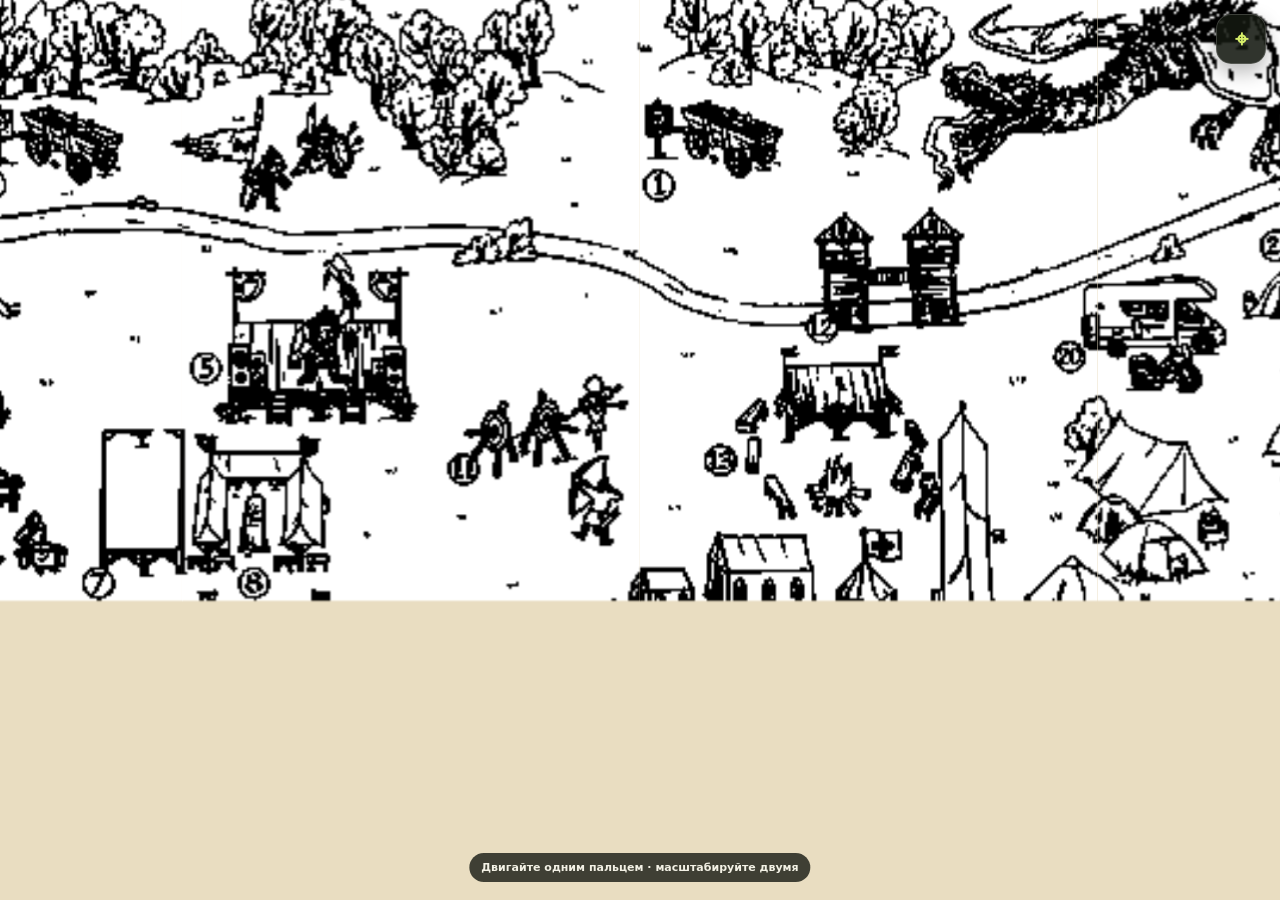
==== map/index.html @ d2e4a637 "Add standalone map URL" ====
<!doctype html>
<html lang="ru">
<head>
<meta charset="utf-8">
<meta name="viewport" content="width=device-width,initial-scale=1,viewport-fit=cover,user-scalable=no">
<meta name="theme-color" content="#171811">
<title>Карта Фэнтези Феста 2026</title>
<style>
*{box-sizing:border-box}
html,body{width:100%;height:100%;margin:0;overflow:hidden;background:#171811;font-family:system-ui,-apple-system,BlinkMacSystemFont,"Segoe UI",sans-serif}
.viewport{position:fixed;inset:0;overflow:hidden;touch-action:none;user-select:none;background:#e9ddc1;cursor:grab}
.viewport:active{cursor:grabbing}
.stage{position:absolute;left:0;top:0;width:1536px;height:846px;transform-origin:0 0;will-change:transform;contain:layout paint style}
.tile{position:absolute;overflow:hidden;pointer-events:none;backface-visibility:hidden}
.tile::before{content:"";position:absolute;left:var(--bx);top:var(--by);width:1536px;height:1085px;background-image:var(--map);background-size:1536px 1085px;background-repeat:no-repeat}
.reset{position:fixed;right:max(14px,env(safe-area-inset-right));top:max(14px,env(safe-area-inset-top));z-index:4;width:50px;height:50px;border:1px solid rgba(255,255,255,.18);border-radius:15px;background:rgba(20,24,17,.88);color:#d7ef69;font-size:23px;font-weight:800;box-shadow:0 8px 20px rgba(0,0,0,.28);touch-action:manipulation}
.hint{position:fixed;left:50%;bottom:max(18px,env(safe-area-inset-bottom));z-index:3;max-width:calc(100% - 28px);padding:8px 12px;border-radius:999px;background:rgba(20,24,17,.8);color:#f3f1e5;font-size:11px;font-weight:650;white-space:nowrap;transform:translateX(-50%);pointer-events:none;transition:opacity .2s ease}
.viewport.used .hint{opacity:0}
.loading{position:fixed;inset:0;display:grid;place-items:center;color:#f3f1e5;background:#171811;z-index:5;font-size:14px}
</style>
</head>
<body>
<div class="viewport" id="viewport">
  <div class="stage" id="stage">
    <div class="tile" style="left:0;top:0;width:384px;height:423px;--bx:0px;--by:0px"></div>
    <div class="tile" style="left:384px;top:0;width:384px;height:423px;--bx:-384px;--by:0px"></div>
    <div class="tile" style="left:768px;top:0;width:384px;height:423px;--bx:-768px;--by:0px"></div>
    <div class="tile" style="left:1152px;top:0;width:384px;height:423px;--bx:-1152px;--by:0px"></div>
    <div class="tile" style="left:0;top:423px;width:384px;height:423px;--bx:0px;--by:-423px"></div>
    <div class="tile" style="left:384px;top:423px;width:384px;height:423px;--bx:-384px;--by:-423px"></div>
    <div class="tile" style="left:768px;top:423px;width:384px;height:423px;--bx:-768px;--by:-423px"></div>
    <div class="tile" style="left:1152px;top:423px;width:384px;height:423px;--bx:-1152px;--by:-423px"></div>
  </div>
  <div class="hint">Двигайте одним пальцем · масштабируйте двумя</div>
</div>
<div class="loading" id="loading">Загрузка карты…</div>
<button class="reset" id="reset" type="button" aria-label="Вернуть исходный вид">⌖</button>
<script>
(async()=>{
  const parts=['../ff2026-map-data-0.txt?v=9','../ff2026-map-data-1.txt?v=9','../ff2026-map-data-2.txt?v=9','../ff2026-map-data-3.txt?v=9'];
  try{
    const chunks=await Promise.all(parts.map(path=>fetch(path,{cache:'no-cache'}).then(r=>{if(!r.ok)throw new Error(r.status);return r.text()})));
    const map=`url("data:image/png;base64,${chunks.join('').replace(/\s+/g,'')}")`;
    document.querySelectorAll('.tile').forEach(tile=>tile.style.setProperty('--map',map));
    document.getElementById('loading').remove();
  }catch(error){document.getElementById('loading').textContent='Не удалось загрузить карту';console.error(error);return}

  const MAP_W=1536,MAP_H=846,START=1.12,MAX=4;
  const viewport=document.getElementById('viewport'),stage=document.getElementById('stage'),reset=document.getElementById('reset');
  const state={fit:1,scale:1,x:0,y:0};
  const pointers=new Map();let drag=null,pinch=null,frame=0;
  const cover=()=>Math.max(viewport.clientWidth/MAP_W,viewport.clientHeight/MAP_H);
  const maxScale=()=>state.fit*MAX;
  function clamp(){
    const vw=viewport.clientWidth,vh=viewport.clientHeight,sw=MAP_W*state.scale,sh=MAP_H*state.scale;
    const minX=Math.min(0,vw-sw),minY=Math.min(0,vh-sh);
    state.x=sw<=vw?(vw-sw)/2:Math.max(minX,Math.min(0,state.x));
    state.y=sh<=vh?(vh-sh)/2:Math.max(minY,Math.min(0,state.y));
  }
  function applyNow(){frame=0;clamp();stage.style.transform=`translate3d(${state.x}px,${state.y}px,0) scale(${state.scale})`}
  function apply(){if(!frame)frame=requestAnimationFrame(applyNow)}
  function center(scale=state.fit*START,nx=.5,ny=.48){state.scale=Math.max(state.fit,Math.min(maxScale(),scale));state.x=viewport.clientWidth/2-MAP_W*nx*state.scale;state.y=viewport.clientHeight/2-MAP_H*ny*state.scale;apply()}
  function fit(preserve=false){
    const oldFit=state.fit||1,nx=(viewport.clientWidth/2-state.x)/(MAP_W*state.scale)||.5,ny=(viewport.clientHeight/2-state.y)/(MAP_H*state.scale)||.48,ratio=state.scale/oldFit;
    state.fit=cover();center(preserve?state.fit*ratio:state.fit*START,preserve?nx:.5,preserve?ny:.48);
  }
  function zoomAt(target,clientX,clientY){
    const rect=viewport.getBoundingClientRect(),px=clientX-rect.left,py=clientY-rect.top,next=Math.max(state.fit,Math.min(maxScale(),target));
    const cx=(px-state.x)/state.scale,cy=(py-state.y)/state.scale;state.x=px-cx*next;state.y=py-cy*next;state.scale=next;viewport.classList.add('used');apply();
  }
  viewport.addEventListener('pointerdown',e=>{
    viewport.classList.add('used');viewport.setPointerCapture?.(e.pointerId);pointers.set(e.pointerId,{x:e.clientX,y:e.clientY});
    if(pointers.size===1)drag={x:e.clientX,y:e.clientY,mapX:state.x,mapY:state.y};
    else if(pointers.size===2){const[a,b]=[...pointers.values()];pinch={distance:Math.hypot(a.x-b.x,a.y-b.y),scale:state.scale,x:state.x,y:state.y,mx:(a.x+b.x)/2,my:(a.y+b.y)/2}}
  });
  viewport.addEventListener('pointermove',e=>{
    if(!pointers.has(e.pointerId))return;pointers.set(e.pointerId,{x:e.clientX,y:e.clientY});
    if(pointers.size===2&&pinch){
      const[a,b]=[...pointers.values()],distance=Math.hypot(a.x-b.x,a.y-b.y),mx=(a.x+b.x)/2,my=(a.y+b.y)/2,rect=viewport.getBoundingClientRect();
      const sx=pinch.mx-rect.left,sy=pinch.my-rect.top,cx=(sx-pinch.x)/pinch.scale,cy=(sy-pinch.y)/pinch.scale;
      state.scale=Math.max(state.fit,Math.min(maxScale(),pinch.scale*distance/Math.max(1,pinch.distance)));state.x=mx-rect.left-cx*state.scale;state.y=my-rect.top-cy*state.scale;apply();
    }else if(pointers.size===1&&drag){state.x=drag.mapX+(e.clientX-drag.x);state.y=drag.mapY+(e.clientY-drag.y);apply()}
  });
  function end(e){pointers.delete(e.pointerId);if(pointers.size===1){const p=[...pointers.values()][0];drag={x:p.x,y:p.y,mapX:state.x,mapY:state.y}}else drag=null;pinch=null}
  viewport.addEventListener('pointerup',end);viewport.addEventListener('pointercancel',end);
  viewport.addEventListener('wheel',e=>{e.preventDefault();zoomAt(state.scale*(e.deltaY<0?1.12:.9),e.clientX,e.clientY)},{passive:false});
  viewport.addEventListener('dblclick',e=>{e.preventDefault();zoomAt(state.scale<state.fit*1.8?state.scale*1.45:state.fit*START,e.clientX,e.clientY)});
  reset.addEventListener('click',()=>center(state.fit*START,.5,.48));
  new ResizeObserver(()=>fit(true)).observe(viewport);fit(false);
})();
</script>
</body>
</html>
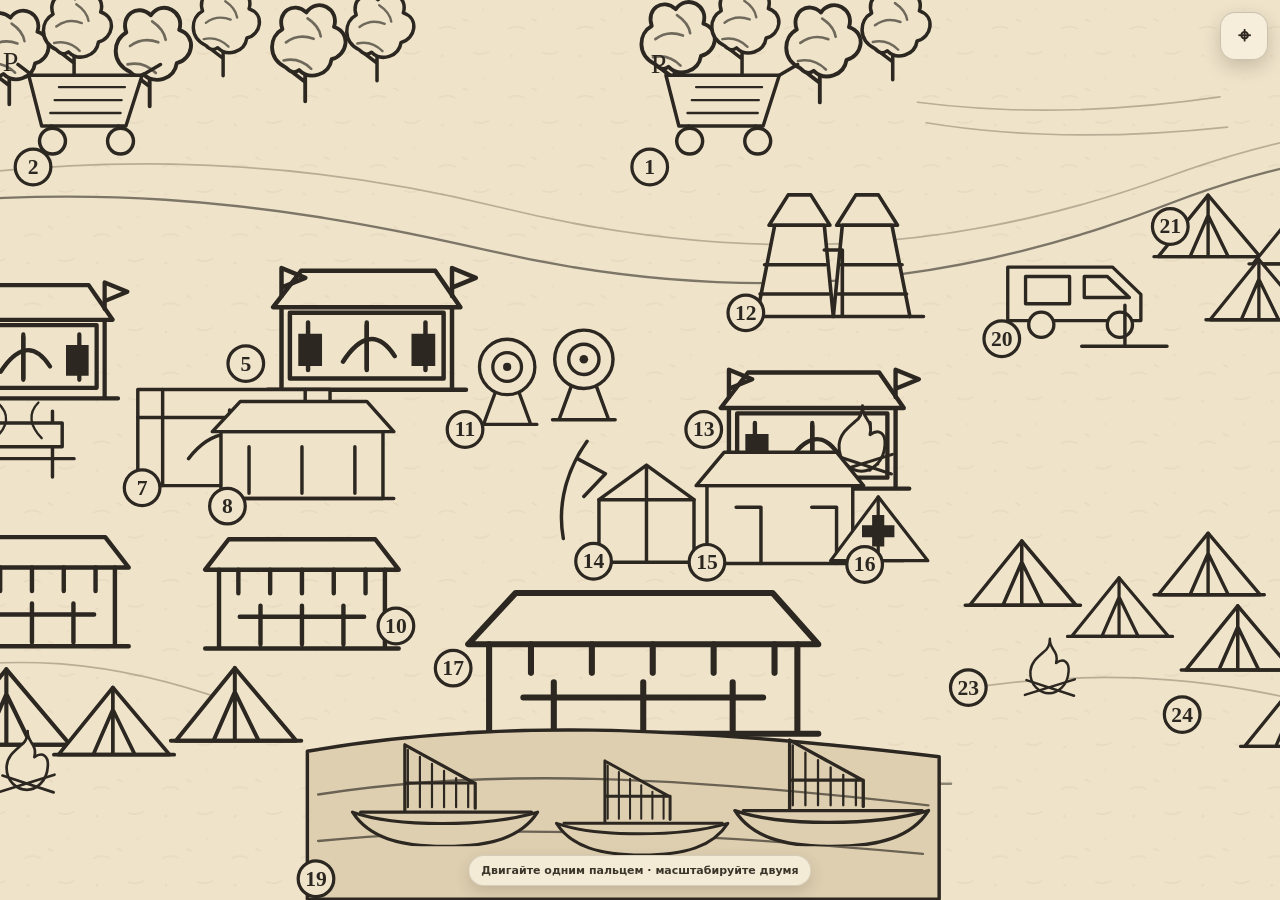
==== commit 8e28c3ec: "Rebuild standalone map from scratch as interactive SVG" ====
--- a/map/index.html
+++ b/map/index.html
@@ -3,90 +3,347 @@
 <head>
 <meta charset="utf-8">
 <meta name="viewport" content="width=device-width,initial-scale=1,viewport-fit=cover,user-scalable=no">
-<meta name="theme-color" content="#171811">
+<meta name="theme-color" content="#eee1c7">
 <title>Карта Фэнтези Феста 2026</title>
 <style>
-*{box-sizing:border-box}
-html,body{width:100%;height:100%;margin:0;overflow:hidden;background:#171811;font-family:system-ui,-apple-system,BlinkMacSystemFont,"Segoe UI",sans-serif}
-.viewport{position:fixed;inset:0;overflow:hidden;touch-action:none;user-select:none;background:#e9ddc1;cursor:grab}
-.viewport:active{cursor:grabbing}
-.stage{position:absolute;left:0;top:0;width:1536px;height:846px;transform-origin:0 0;will-change:transform;contain:layout paint style}
-.tile{position:absolute;overflow:hidden;pointer-events:none;backface-visibility:hidden}
-.tile::before{content:"";position:absolute;left:var(--bx);top:var(--by);width:1536px;height:1085px;background-image:var(--map);background-size:1536px 1085px;background-repeat:no-repeat}
-.reset{position:fixed;right:max(14px,env(safe-area-inset-right));top:max(14px,env(safe-area-inset-top));z-index:4;width:50px;height:50px;border:1px solid rgba(255,255,255,.18);border-radius:15px;background:rgba(20,24,17,.88);color:#d7ef69;font-size:23px;font-weight:800;box-shadow:0 8px 20px rgba(0,0,0,.28);touch-action:manipulation}
-.hint{position:fixed;left:50%;bottom:max(18px,env(safe-area-inset-bottom));z-index:3;max-width:calc(100% - 28px);padding:8px 12px;border-radius:999px;background:rgba(20,24,17,.8);color:#f3f1e5;font-size:11px;font-weight:650;white-space:nowrap;transform:translateX(-50%);pointer-events:none;transition:opacity .2s ease}
-.viewport.used .hint{opacity:0}
-.loading{position:fixed;inset:0;display:grid;place-items:center;color:#f3f1e5;background:#171811;z-index:5;font-size:14px}
+  :root{color-scheme:light}
+  *{box-sizing:border-box}
+  html,body{width:100%;height:100%;margin:0;overflow:hidden;background:#eee1c7;font-family:system-ui,-apple-system,BlinkMacSystemFont,"Segoe UI",sans-serif}
+  body{touch-action:none;overscroll-behavior:none}
+  .viewport{position:fixed;inset:0;overflow:hidden;background:#eee1c7;touch-action:none;user-select:none;-webkit-user-select:none;cursor:grab;-webkit-tap-highlight-color:transparent}
+  .viewport:active{cursor:grabbing}
+  .stage{position:absolute;left:0;top:0;width:1536px;height:900px;transform-origin:0 0;will-change:transform;contain:layout paint style}
+  .world{display:block;width:1536px;height:900px;overflow:visible}
+  .zone{cursor:pointer;pointer-events:auto;outline:none}
+  .zone .hit{fill:transparent;stroke:transparent;stroke-width:16}
+  .zone:focus-visible .zone-number circle,.zone.is-selected .zone-number circle{stroke:#798e35;stroke-width:5;filter:drop-shadow(0 0 5px rgba(121,142,53,.55))}
+  .reset{position:fixed;right:max(12px,env(safe-area-inset-right));top:max(12px,env(safe-area-inset-top));z-index:4;width:48px;height:48px;display:grid;place-items:center;padding:0;border:1px solid rgba(49,43,31,.22);border-radius:15px;background:rgba(247,239,220,.9);color:#2e2a22;font-size:22px;font-weight:900;box-shadow:0 7px 18px rgba(44,35,22,.2);touch-action:manipulation;backdrop-filter:blur(8px)}
+  .reset:active{transform:scale(.95)}
+  .hint{position:fixed;left:50%;bottom:max(14px,env(safe-area-inset-bottom));z-index:3;max-width:calc(100% - 32px);padding:8px 12px;border:1px solid rgba(49,43,31,.16);border-radius:999px;background:rgba(247,239,220,.88);color:#3a3429;font-size:11px;font-weight:700;white-space:nowrap;transform:translateX(-50%);pointer-events:none;box-shadow:0 6px 15px rgba(44,35,22,.16);transition:opacity .18s ease}
+  .viewport.used .hint{opacity:0}
+  .zone-card{position:fixed;left:12px;right:72px;top:max(12px,env(safe-area-inset-top));z-index:4;min-height:48px;display:none;align-items:center;gap:10px;padding:8px 12px;border:1px solid rgba(49,43,31,.18);border-radius:15px;background:rgba(247,239,220,.92);color:#302b22;box-shadow:0 7px 18px rgba(44,35,22,.2);backdrop-filter:blur(8px);pointer-events:none}
+  .zone-card.is-visible{display:flex}
+  .zone-card b{flex:0 0 auto;width:29px;height:29px;display:grid;place-items:center;border:2px solid #302b22;border-radius:50%;font-family:Georgia,"Times New Roman",serif;font-size:16px}
+  .zone-card span{min-width:0;font-size:13px;font-weight:800;line-height:1.2}
+  @media (prefers-reduced-motion:reduce){.hint{transition:none}}
 </style>
 </head>
 <body>
-<div class="viewport" id="viewport">
+<div class="viewport" id="viewport" aria-label="Интерактивная карта Фэнтези Феста 2026">
   <div class="stage" id="stage">
-    <div class="tile" style="left:0;top:0;width:384px;height:423px;--bx:0px;--by:0px"></div>
-    <div class="tile" style="left:384px;top:0;width:384px;height:423px;--bx:-384px;--by:0px"></div>
-    <div class="tile" style="left:768px;top:0;width:384px;height:423px;--bx:-768px;--by:0px"></div>
-    <div class="tile" style="left:1152px;top:0;width:384px;height:423px;--bx:-1152px;--by:0px"></div>
-    <div class="tile" style="left:0;top:423px;width:384px;height:423px;--bx:0px;--by:-423px"></div>
-    <div class="tile" style="left:384px;top:423px;width:384px;height:423px;--bx:-384px;--by:-423px"></div>
-    <div class="tile" style="left:768px;top:423px;width:384px;height:423px;--bx:-768px;--by:-423px"></div>
-    <div class="tile" style="left:1152px;top:423px;width:384px;height:423px;--bx:-1152px;--by:-423px"></div>
+    <svg class="world" viewBox="0 0 1536 900" xmlns="http://www.w3.org/2000/svg" role="img" aria-labelledby="mapTitle mapDesc">
+      <title id="mapTitle">Карта Фэнтези Феста 2026</title>
+      <desc id="mapDesc">Стилизованная фестивальная карта с двадцатью четырьмя зонами.</desc>
+      <defs>
+        <pattern id="paper" width="64" height="64" patternUnits="userSpaceOnUse">
+          <rect width="64" height="64" fill="#efe3ca"/>
+          <circle cx="9" cy="12" r="1.2" fill="#cbb995" opacity=".22"/>
+          <circle cx="47" cy="33" r="1" fill="#cbb995" opacity=".18"/>
+          <path d="M6 51q8-4 15 0M38 9q7 3 14-1M28 42l4 2" fill="none" stroke="#bca986" stroke-width="1.2" opacity=".18" stroke-linecap="round"/>
+        </pattern>
+        <style>
+          .ink{fill:none;stroke:#2c2821;stroke-width:3.2;stroke-linecap:round;stroke-linejoin:round}
+          .ink2{fill:none;stroke:#2c2821;stroke-width:2.2;stroke-linecap:round;stroke-linejoin:round}
+          .paperfill{fill:#efe3ca;stroke:#2c2821;stroke-width:3.2;stroke-linecap:round;stroke-linejoin:round}
+          .shade{fill:#dfcfb1;stroke:#2c2821;stroke-width:3.2;stroke-linecap:round;stroke-linejoin:round}
+          .thin{fill:none;stroke:#766b57;stroke-width:1.6;stroke-linecap:round;opacity:.45}
+          .zone-number text{font-family:Georgia,'Times New Roman',serif;font-size:20px;font-weight:700;fill:#2c2821;text-anchor:middle;dominant-baseline:central}.hit{fill:transparent;stroke:transparent;stroke-width:16}
+        </style>
+        <symbol id="num" viewBox="0 0 42 42"><circle cx="21" cy="21" r="16.5" fill="#efe3ca" stroke="#2c2821" stroke-width="3"/></symbol>
+        <symbol id="tree" viewBox="0 0 72 94">
+          <path class="ink" d="M36 88V55m0 17-13-10m13 4 14-13"/>
+          <path class="paperfill" d="M20 60C4 52 6 34 17 28 12 14 26 4 37 14 46 1 65 11 60 26c15 5 11 24-2 27-2 13-18 18-27 9-4 3-7 2-11-2Z"/>
+          <path class="ink2" d="M20 39c8-6 15-6 23-3m-5-17c6 4 10 9 11 15M18 54c9-2 17 1 23 7" opacity=".65"/>
+        </symbol>
+        <symbol id="tent" viewBox="0 0 112 78">
+          <path class="paperfill" d="M8 68 55 10l49 58Z"/>
+          <path class="ink" d="M55 10v58M55 29 38 68m17-39 19 39M4 68h104"/>
+        </symbol>
+        <symbol id="stageSymbol" viewBox="0 0 170 128">
+          <path class="ink" d="M14 112h142M24 112V53h122v59M18 53h134L134 27H38Z"/>
+          <path class="paperfill" d="M30 57h110v47H30z"/>
+          <path class="ink" d="M43 64v34m42-34v34m42-34v34"/>
+          <path fill="#2c2821" d="M36 72h17v23H36zm81 0h17v23h-17z"/>
+          <path class="ink" d="M68 92c11-17 24-24 37-4m-20-22v31M24 45V25l17 7-17 7m122 6V25l17 7-17 7"/>
+        </symbol>
+        <symbol id="cart" viewBox="0 0 150 96">
+          <path class="paperfill" d="M22 20h105l-15 47H34Z"/>
+          <path class="ink" d="m25 20-13-10m115 10 17-10M43 67v12m62-12v12"/>
+          <circle class="paperfill" cx="44" cy="81" r="12"/><circle class="paperfill" cx="107" cy="81" r="12"/>
+          <path class="ink2" d="M50 31h61M46 43h62M42 55h65"/>
+        </symbol>
+        <symbol id="medical" viewBox="0 0 112 86">
+          <path class="paperfill" d="M8 76 55 13l49 63Z"/>
+          <path class="ink" d="M55 13v63M30 76h50"/>
+          <path fill="#2c2821" d="M49 31h12v31H49zM39 41h32v12H39z"/>
+        </symbol>
+        <symbol id="stall" viewBox="0 0 164 100">
+          <path class="paperfill" d="M12 35h140l-17-22H29Z"/>
+          <path class="ink" d="M22 35v57m120-57v57M12 92h140M36 35v17m23-17v17m23-17v17m23-17v17m23-17v17M37 69h90M52 61v28m30-28v28m30-28v28"/>
+        </symbol>
+        <symbol id="target" viewBox="0 0 90 100">
+          <circle class="paperfill" cx="45" cy="38" r="27"/><circle class="ink" cx="45" cy="38" r="14"/><circle cx="45" cy="38" r="4" fill="#2c2821"/>
+          <path class="ink" d="m33 64-11 30m35-30 11 30M16 94h58"/>
+        </symbol>
+        <symbol id="gate" viewBox="0 0 172 138">
+          <path class="paperfill" d="M18 125 34 44h44l8 81m0 0 8-81h44l16 81"/>
+          <path class="ink" d="M25 79h54m14 0h54M21 105h61m8 0h61M29 44h54L66 17H46Zm60 0h54l-17-27h-20Z"/>
+          <path class="ink" d="M78 66h16v59M6 125h160"/>
+        </symbol>
+        <symbol id="campfire" viewBox="0 0 90 90">
+          <path class="paperfill" d="M45 8c-1 14 12 15 8 31 10-7 17-1 16 11-1 18-14 28-25 28S19 68 20 50c1-12 9-18 17-25 6-4 8-10 8-17Z"/>
+          <path class="ink" d="m13 80 64-20M15 61l61 20"/>
+        </symbol>
+        <symbol id="boat" viewBox="0 0 220 116">
+          <path class="shade" d="M18 82c43 15 133 15 184 0-16 25-46 34-92 34S34 107 18 82Z"/>
+          <path class="ink" d="M70 80V15m0 0 69 38H70m70 0v25M26 82h170"/>
+          <path class="ink2" d="M73 20v57m12-50v50m12-43v43m12-36v36m12-29v29m12-23v23"/>
+        </symbol>
+        <symbol id="camper" viewBox="0 0 170 98">
+          <path class="paperfill" d="M17 78V27h100l27 26v25Z"/>
+          <path class="paperfill" d="M34 36h42v26H34zm56 0h22l21 20H90z"/>
+          <circle class="paperfill" cx="49" cy="82" r="12"/><circle class="paperfill" cx="124" cy="82" r="12"/>
+        </symbol>
+        <symbol id="longTent" viewBox="0 0 210 94">
+          <path class="paperfill" d="M13 39h184L173 12H38Z"/>
+          <path class="ink" d="M24 39v47m162-47v47M13 86h184M46 39v15m32-15v15m32-15v15m32-15v15m32-15v15M42 67h126M58 59v25m47-25v25m47-25v25"/>
+        </symbol>
+        <symbol id="dragon" viewBox="0 0 330 145">
+          <path class="paperfill" d="M42 78c25-42 57-51 91-32 32-30 79-30 112 0 25-13 48-9 67 8-24 8-39 23-49 45-28-15-48-11-63 14-26-25-55-28-87-11-24-13-48-12-71 3 8-13 8-21 0-27Z"/>
+          <path class="ink" d="M57 75c26-11 45-6 59 15m19-42 23-32 16 36m35-7 23-29 9 39m25 2 35-16-18 32M64 74l-29-9 12 18-24 5 30 8M206 110l12 26m-95-30-8 25m151-25 26 10m-93-27 18-10"/>
+          <path class="ink2" d="M86 61c5-12 14-16 26-11m28 23c9-9 18-9 28 0m31-10c8-9 18-8 28 2"/>
+        </symbol>
+        <symbol id="snail" viewBox="0 0 170 140">
+          <path class="paperfill" d="M29 104c-4-37 20-62 56-61 36 1 58 28 54 62-5 33-31 47-66 36-19-6-32-18-44-37Z"/>
+          <circle class="paperfill" cx="91" cy="88" r="37"/><path class="ink" d="M91 67c20 0 22 29 2 33-16 3-26-15-15-27"/>
+          <path class="ink" d="M35 105 9 80m27 14-18-31m20 19-5-36m75 77 35-52m-29 45 23-57m-15 49 43-41"/>
+          <path class="paperfill" d="M125 53c8-18 20-24 35-19l-6 18c-10-4-18-3-29 1Z"/>
+        </symbol>
+      </defs>
+
+      <rect width="1536" height="900" fill="url(#paper)"/>
+      <rect x="13" y="13" width="1510" height="874" fill="none" stroke="#2c2821" stroke-width="3"/>
+
+      <g id="terrain">
+        <path class="thin" d="M10 205c233-42 426-38 627 11 228 56 425 43 620-28 100-37 192-51 269-54"/>
+        <path class="ink2" d="M0 224c246-35 421-15 626 32 231 53 430 36 632-43 103-40 191-52 278-55" opacity=".58"/>
+        <path class="thin" d="M1025 119c85 11 177 10 280-5M1033 138c86 14 176 15 279 4"/>
+        <path class="thin" d="M56 654c127-28 222-19 332 20m674-11c136-22 258-12 381 28"/>
+        <path class="thin" d="M506 724c165-30 331-21 502 16"/>
+        <path class="ink2" d="M488 750h568" opacity=".5"/>
+      </g>
+
+      <g id="forestTop">
+        <use href="#tree" x="35" y="19" width="80" height="105"/><use href="#tree" x="92" y="9" width="72" height="96"/><use href="#tree" x="145" y="25" width="78" height="103"/><use href="#tree" x="207" y="8" width="74" height="98"/><use href="#tree" x="273" y="22" width="82" height="108"/><use href="#tree" x="346" y="6" width="72" height="95"/><use href="#tree" x="418" y="20" width="80" height="105"/><use href="#tree" x="488" y="9" width="73" height="97"/>
+        <use href="#tree" x="760" y="17" width="80" height="105"/><use href="#tree" x="826" y="5" width="73" height="97"/><use href="#tree" x="894" y="20" width="81" height="106"/><use href="#tree" x="965" y="7" width="74" height="98"/>
+      </g>
+      <g id="forestSides">
+        <use href="#tree" x="15" y="380" width="74" height="98"/><use href="#tree" x="34" y="441" width="75" height="99"/><use href="#tree" x="12" y="510" width="79" height="104"/><use href="#tree" x="36" y="585" width="73" height="97"/><use href="#tree" x="17" y="670" width="78" height="103"/>
+        <use href="#tree" x="1381" y="338" width="80" height="105"/><use href="#tree" x="1434" y="365" width="72" height="96"/><use href="#tree" x="1405" y="635" width="78" height="103"/><use href="#tree" x="1460" y="666" width="70" height="94"/>
+      </g>
+
+      <g id="dragon"><use href="#dragon" x="1018" y="18" width="360" height="158"/></g>
+
+      <g id="zone1" class="zone" tabindex="0" data-zone="1" data-label="Парковка 1">
+        <rect class="hit" x="742" y="76" width="178" height="102" rx="18"/><text x="778" y="92" font-family="Georgia,serif" font-size="26" fill="#2c2821">P</text><use href="#cart" x="770" y="74" width="150" height="96"/>
+        <g class="zone-number" transform="translate(756 158)"><use href="#num" width="42" height="42"/><text x="21" y="21">1</text></g>
+      </g>
+      <g id="zone2" class="zone" tabindex="0" data-zone="2" data-label="Парковка 2">
+        <rect class="hit" x="150" y="74" width="180" height="105" rx="18"/><text x="178" y="90" font-family="Georgia,serif" font-size="26" fill="#2c2821">P</text><use href="#cart" x="180" y="74" width="150" height="96"/>
+        <g class="zone-number" transform="translate(185 158)"><use href="#num" width="42" height="42"/><text x="21" y="21">2</text></g>
+      </g>
+      <g id="zone3" class="zone" tabindex="0" data-zone="3" data-label="Медпункт 1">
+        <rect class="hit" x="18" y="210" width="122" height="105" rx="18"/><use href="#medical" x="20" y="214" width="112" height="86"/>
+        <g class="zone-number" transform="translate(12 287)"><use href="#num" width="42" height="42"/><text x="21" y="21">3</text></g>
+      </g>
+      <g id="zone4" class="zone" tabindex="0" data-zone="4" data-label="Сцена Былина">
+        <rect class="hit" x="75" y="255" width="235" height="145" rx="18"/><use href="#stageSymbol" x="92" y="255" width="210" height="158"/>
+        <g class="zone-number" transform="translate(55 356)"><use href="#num" width="42" height="42"/><text x="21" y="21">4</text></g>
+      </g>
+      <g id="zone5" class="zone" tabindex="0" data-zone="5" data-label="Сцена Берег">
+        <rect class="hit" x="392" y="242" width="245" height="160" rx="18"/><use href="#stageSymbol" x="405" y="240" width="220" height="166"/>
+        <g class="zone-number" transform="translate(382 340)"><use href="#num" width="42" height="42"/><text x="21" y="21">5</text></g>
+      </g>
+      <g id="zone6" class="zone" tabindex="0" data-zone="6" data-label="Мастер-классы">
+        <rect class="hit" x="126" y="387" width="145" height="94" rx="18"/><path class="ink" d="M145 449h99m-84-29h68M164 405v61m60-61v61"/><path class="paperfill" d="M151 416h82v22h-82z"/><path class="ink2" d="M173 397c12 11 10 22-2 33m40-33c-10 10-8 22 3 33"/>
+        <g class="zone-number" transform="translate(125 432)"><use href="#num" width="42" height="42"/><text x="21" y="21">6</text></g>
+      </g>
+      <g id="zone7" class="zone" tabindex="0" data-zone="7" data-label="Танцы, косплей и сражения">
+        <rect class="hit" x="286" y="382" width="214" height="115" rx="18"/><path class="paperfill" d="M303 474V385h178v89Z"/><path class="ink" d="M326 385v89m132-89v89M303 411h178M350 449c20-26 47-33 77-5m-39-40v63"/>
+        <g class="zone-number" transform="translate(286 455)"><use href="#num" width="42" height="42"/><text x="21" y="21">7</text></g>
+      </g>
+      <g id="zone8" class="zone" tabindex="0" data-zone="8" data-label="Таверна Секира">
+        <rect class="hit" x="360" y="402" width="192" height="108" rx="18"/><path class="paperfill" d="M380 486V424h150v62Z"/><path class="paperfill" d="m372 424 26-28h117l25 28Z"/><path class="ink" d="M406 438v43m49-43v43m49-43v43M372 486h168"/>
+        <g class="zone-number" transform="translate(365 472)"><use href="#num" width="42" height="42"/><text x="21" y="21">8</text></g>
+      </g>
+      <g id="zone9" class="zone" tabindex="0" data-zone="9" data-label="Антуражная торговля">
+        <rect class="hit" x="91" y="502" width="228" height="115" rx="18"/><use href="#stall" x="100" y="505" width="210" height="128"/>
+        <g class="zone-number" transform="translate(89 583)"><use href="#num" width="42" height="42"/><text x="21" y="21">9</text></g>
+      </g>
+      <g id="zone10" class="zone" tabindex="0" data-zone="10" data-label="Магазин Секира">
+        <rect class="hit" x="346" y="504" width="222" height="115" rx="18"/><use href="#stall" x="350" y="507" width="210" height="128"/>
+        <g class="zone-number" transform="translate(521 583)"><use href="#num" width="42" height="42"/><text x="21" y="21">10</text></g>
+      </g>
+      <g id="zone11" class="zone" tabindex="0" data-zone="11" data-label="Лучная секция">
+        <rect class="hit" x="588" y="322" width="185" height="145" rx="18"/><use href="#target" x="602" y="328" width="86" height="95"/><use href="#target" x="671" y="319" width="90" height="100"/><path class="ink" d="M719 433c-18 25-28 57-22 90m13-74 26 14-20 21"/>
+        <g class="zone-number" transform="translate(585 401)"><use href="#num" width="42" height="42"/><text x="21" y="21">11</text></g>
+      </g>
+      <g id="zone12" class="zone" tabindex="0" data-zone="12" data-label="Зона досмотра">
+        <rect class="hit" x="842" y="190" width="215" height="150" rx="18"/><use href="#gate" x="857" y="187" width="180" height="144"/>
+        <g class="zone-number" transform="translate(845 293)"><use href="#num" width="42" height="42"/><text x="21" y="21">12</text></g>
+      </g>
+      <g id="zone13" class="zone" tabindex="0" data-zone="13" data-label="Сцена Круг Света Тенгра">
+        <rect class="hit" x="806" y="342" width="230" height="145" rx="18"/><use href="#stageSymbol" x="820" y="335" width="215" height="162"/><use href="#campfire" x="935" y="393" width="78" height="78"/>
+        <g class="zone-number" transform="translate(806 401)"><use href="#num" width="42" height="42"/><text x="21" y="21">13</text></g>
+      </g>
+      <g id="zone14" class="zone" tabindex="0" data-zone="14" data-label="Литературная секция">
+        <rect class="hit" x="704" y="470" width="150" height="92" rx="18"/><path class="paperfill" d="M730 545v-58h88v58Z"/><path class="ink" d="m730 487 44-32 44 32m-44-32v90"/>
+        <g class="zone-number" transform="translate(704 523)"><use href="#num" width="42" height="42"/><text x="21" y="21">14</text></g>
+      </g>
+      <g id="zone15" class="zone" tabindex="0" data-zone="15" data-label="Лекторий">
+        <rect class="hit" x="805" y="465" width="185" height="102" rx="18"/><path class="paperfill" d="M830 546v-72h135v72Z"/><path class="paperfill" d="m820 474 26-31h104l25 31Z"/><path class="ink" d="M857 494h23v52m47-52h23v52"/>
+        <g class="zone-number" transform="translate(809 524)"><use href="#num" width="42" height="42"/><text x="21" y="21">15</text></g>
+      </g>
+      <g id="zone16" class="zone" tabindex="0" data-zone="16" data-label="Медпункт 2">
+        <rect class="hit" x="930" y="465" width="115" height="98" rx="18"/><use href="#medical" x="937" y="472" width="105" height="81"/>
+        <g class="zone-number" transform="translate(955 526)"><use href="#num" width="42" height="42"/><text x="21" y="21">16</text></g>
+      </g>
+      <g id="zone17" class="zone" tabindex="0" data-zone="17" data-label="Неантуражная ярмарка">
+        <rect class="hit" x="575" y="545" width="390" height="120" rx="18"/><use href="#longTent" x="586" y="552" width="370" height="166"/>
+        <g class="zone-number" transform="translate(574 622)"><use href="#num" width="42" height="42"/><text x="21" y="21">17</text></g>
+      </g>
+      <g id="zone18" class="zone" tabindex="0" data-zone="18" data-label="Антуражный лагерь">
+        <rect class="hit" x="98" y="620" width="365" height="160" rx="18"/><use href="#tent" x="115" y="632" width="135" height="94"/><use href="#tent" x="221" y="650" width="120" height="84"/><use href="#tent" x="329" y="631" width="130" height="91"/><use href="#campfire" x="166" y="695" width="70" height="70"/>
+        <g class="zone-number" transform="translate(116 744)"><use href="#num" width="42" height="42"/><text x="21" y="21">18</text></g>
+      </g>
+      <g id="zone19" class="zone" tabindex="0" data-zone="19" data-label="Пристань">
+        <rect class="hit" x="450" y="690" width="600" height="170" rx="18"/><path class="shade" d="M460 720c170-30 340-24 585 5v132H460Z"/><path class="ink2" d="M470 760c160-25 330-17 565 10m-565 33c175-17 351-7 560 12" opacity=".65"/><use href="#boat" x="485" y="700" width="205" height="108"/><use href="#boat" x="675" y="716" width="190" height="100"/><use href="#boat" x="838" y="695" width="215" height="113"/>
+        <g class="zone-number" transform="translate(447 817)"><use href="#num" width="42" height="42"/><text x="21" y="21">19</text></g>
+      </g>
+      <g id="zone20" class="zone" tabindex="0" data-zone="20" data-label="Авто и мото кемпинг">
+        <rect class="hit" x="1080" y="237" width="220" height="130" rx="18"/><use href="#camper" x="1092" y="245" width="165" height="96"/><path class="ink" d="M1177 345h79m-39-38v38"/>
+        <g class="zone-number" transform="translate(1082 317)"><use href="#num" width="42" height="42"/><text x="21" y="21">20</text></g>
+      </g>
+      <g id="zone21" class="zone" tabindex="0" data-zone="21" data-label="Палаточная гостиница">
+        <rect class="hit" x="1238" y="180" width="210" height="160" rx="18"/><use href="#tent" x="1240" y="195" width="110" height="77"/><use href="#tent" x="1328" y="205" width="105" height="73"/><use href="#tent" x="1288" y="255" width="108" height="75"/>
+        <g class="zone-number" transform="translate(1238 213)"><use href="#num" width="42" height="42"/><text x="21" y="21">21</text></g>
+      </g>
+      <g id="zone22" class="zone" tabindex="0" data-zone="22" data-label="Души Енота">
+        <rect class="hit" x="1390" y="152" width="115" height="128" rx="18"/><path class="paperfill" d="M1422 178h50v90h-50z"/><path class="ink" d="M1414 178h66M1430 195h34M1438 210v14m18-14v14m-24 11v14m31-14v14"/>
+        <g class="zone-number" transform="translate(1392 192)"><use href="#num" width="42" height="42"/><text x="21" y="21">22</text></g>
+      </g>
+      <g id="zone23" class="zone" tabindex="0" data-zone="23" data-label="Шумный туристический лагерь">
+        <rect class="hit" x="1050" y="500" width="290" height="190" rx="18"/><use href="#tent" x="1065" y="515" width="115" height="80"/><use href="#tent" x="1160" y="550" width="105" height="73"/><use href="#tent" x="1240" y="508" width="110" height="77"/><use href="#campfire" x="1115" y="610" width="65" height="65"/>
+        <g class="zone-number" transform="translate(1051 640)"><use href="#num" width="42" height="42"/><text x="21" y="21">23</text></g>
+      </g>
+      <g id="zone24" class="zone" tabindex="0" data-zone="24" data-label="Тихий туристический лагерь">
+        <rect class="hit" x="1250" y="560" width="240" height="155" rx="18"/><use href="#tent" x="1265" y="575" width="115" height="80"/><use href="#tent" x="1360" y="600" width="105" height="73"/><use href="#tent" x="1320" y="650" width="108" height="75"/>
+        <g class="zone-number" transform="translate(1249 665)"><use href="#num" width="42" height="42"/><text x="21" y="21">24</text></g>
+      </g>
+
+      <g id="snail"><use href="#snail" x="1260" y="720" width="190" height="156"/></g>
+    </svg>
   </div>
   <div class="hint">Двигайте одним пальцем · масштабируйте двумя</div>
 </div>
-<div class="loading" id="loading">Загрузка карты…</div>
+<div class="zone-card" id="zoneCard"><b id="zoneNumber">1</b><span id="zoneLabel">Парковка 1</span></div>
 <button class="reset" id="reset" type="button" aria-label="Вернуть исходный вид">⌖</button>
 <script>
-(async()=>{
-  const parts=['../ff2026-map-data-0.txt?v=9','../ff2026-map-data-1.txt?v=9','../ff2026-map-data-2.txt?v=9','../ff2026-map-data-3.txt?v=9'];
-  try{
-    const chunks=await Promise.all(parts.map(path=>fetch(path,{cache:'no-cache'}).then(r=>{if(!r.ok)throw new Error(r.status);return r.text()})));
-    const map=`url("data:image/png;base64,${chunks.join('').replace(/\s+/g,'')}")`;
-    document.querySelectorAll('.tile').forEach(tile=>tile.style.setProperty('--map',map));
-    document.getElementById('loading').remove();
-  }catch(error){document.getElementById('loading').textContent='Не удалось загрузить карту';console.error(error);return}
-
-  const MAP_W=1536,MAP_H=846,START=1.12,MAX=4;
-  const viewport=document.getElementById('viewport'),stage=document.getElementById('stage'),reset=document.getElementById('reset');
+(()=>{
+  'use strict';
+  const WORLD_W=1536,WORLD_H=900,START_ZOOM=1.08,MAX_ZOOM=3.5;
+  const viewport=document.getElementById('viewport');
+  const stage=document.getElementById('stage');
+  const reset=document.getElementById('reset');
+  const zoneCard=document.getElementById('zoneCard');
+  const zoneNumber=document.getElementById('zoneNumber');
+  const zoneLabel=document.getElementById('zoneLabel');
   const state={fit:1,scale:1,x:0,y:0};
-  const pointers=new Map();let drag=null,pinch=null,frame=0;
-  const cover=()=>Math.max(viewport.clientWidth/MAP_W,viewport.clientHeight/MAP_H);
-  const maxScale=()=>state.fit*MAX;
+  const pointers=new Map();
+  let drag=null,pinch=null,frame=0,moved=false,selected=null;
+
+  const cover=()=>Math.max(viewport.clientWidth/WORLD_W,viewport.clientHeight/WORLD_H);
+  const maxScale=()=>state.fit*MAX_ZOOM;
   function clamp(){
-    const vw=viewport.clientWidth,vh=viewport.clientHeight,sw=MAP_W*state.scale,sh=MAP_H*state.scale;
-    const minX=Math.min(0,vw-sw),minY=Math.min(0,vh-sh);
+    const vw=viewport.clientWidth,vh=viewport.clientHeight,sw=WORLD_W*state.scale,sh=WORLD_H*state.scale;
+    const minX=vw-sw,minY=vh-sh;
     state.x=sw<=vw?(vw-sw)/2:Math.max(minX,Math.min(0,state.x));
     state.y=sh<=vh?(vh-sh)/2:Math.max(minY,Math.min(0,state.y));
   }
   function applyNow(){frame=0;clamp();stage.style.transform=`translate3d(${state.x}px,${state.y}px,0) scale(${state.scale})`}
   function apply(){if(!frame)frame=requestAnimationFrame(applyNow)}
-  function center(scale=state.fit*START,nx=.5,ny=.48){state.scale=Math.max(state.fit,Math.min(maxScale(),scale));state.x=viewport.clientWidth/2-MAP_W*nx*state.scale;state.y=viewport.clientHeight/2-MAP_H*ny*state.scale;apply()}
+  function center(scale=state.fit*START_ZOOM,nx=.5,ny=.49){
+    state.scale=Math.max(state.fit,Math.min(maxScale(),scale));
+    state.x=viewport.clientWidth/2-WORLD_W*nx*state.scale;
+    state.y=viewport.clientHeight/2-WORLD_H*ny*state.scale;
+    apply();
+  }
   function fit(preserve=false){
-    const oldFit=state.fit||1,nx=(viewport.clientWidth/2-state.x)/(MAP_W*state.scale)||.5,ny=(viewport.clientHeight/2-state.y)/(MAP_H*state.scale)||.48,ratio=state.scale/oldFit;
-    state.fit=cover();center(preserve?state.fit*ratio:state.fit*START,preserve?nx:.5,preserve?ny:.48);
+    const oldFit=state.fit||1;
+    const nx=(viewport.clientWidth/2-state.x)/(WORLD_W*state.scale)||.5;
+    const ny=(viewport.clientHeight/2-state.y)/(WORLD_H*state.scale)||.49;
+    const ratio=state.scale/oldFit;
+    state.fit=cover();
+    center(preserve?state.fit*ratio:state.fit*START_ZOOM,preserve?nx:.5,preserve?ny:.49);
   }
   function zoomAt(target,clientX,clientY){
-    const rect=viewport.getBoundingClientRect(),px=clientX-rect.left,py=clientY-rect.top,next=Math.max(state.fit,Math.min(maxScale(),target));
-    const cx=(px-state.x)/state.scale,cy=(py-state.y)/state.scale;state.x=px-cx*next;state.y=py-cy*next;state.scale=next;viewport.classList.add('used');apply();
-  }
-  viewport.addEventListener('pointerdown',e=>{
-    viewport.classList.add('used');viewport.setPointerCapture?.(e.pointerId);pointers.set(e.pointerId,{x:e.clientX,y:e.clientY});
-    if(pointers.size===1)drag={x:e.clientX,y:e.clientY,mapX:state.x,mapY:state.y};
-    else if(pointers.size===2){const[a,b]=[...pointers.values()];pinch={distance:Math.hypot(a.x-b.x,a.y-b.y),scale:state.scale,x:state.x,y:state.y,mx:(a.x+b.x)/2,my:(a.y+b.y)/2}}
+    const rect=viewport.getBoundingClientRect(),px=clientX-rect.left,py=clientY-rect.top;
+    const next=Math.max(state.fit,Math.min(maxScale(),target));
+    const cx=(px-state.x)/state.scale,cy=(py-state.y)/state.scale;
+    state.x=px-cx*next;state.y=py-cy*next;state.scale=next;
+    viewport.classList.add('used');apply();
+  }
+  viewport.addEventListener('pointerdown',event=>{
+    moved=false;
+    viewport.setPointerCapture?.(event.pointerId);
+    pointers.set(event.pointerId,{x:event.clientX,y:event.clientY});
+    if(pointers.size===1)drag={x:event.clientX,y:event.clientY,mapX:state.x,mapY:state.y};
+    else if(pointers.size===2){
+      const[a,b]=[...pointers.values()];
+      pinch={distance:Math.hypot(a.x-b.x,a.y-b.y),scale:state.scale,x:state.x,y:state.y,midX:(a.x+b.x)/2,midY:(a.y+b.y)/2};
+    }
   });
-  viewport.addEventListener('pointermove',e=>{
-    if(!pointers.has(e.pointerId))return;pointers.set(e.pointerId,{x:e.clientX,y:e.clientY});
+  viewport.addEventListener('pointermove',event=>{
+    if(!pointers.has(event.pointerId))return;
+    const prev=pointers.get(event.pointerId);
+    if(Math.hypot(event.clientX-prev.x,event.clientY-prev.y)>2)moved=true;
+    pointers.set(event.pointerId,{x:event.clientX,y:event.clientY});
+    viewport.classList.add('used');
     if(pointers.size===2&&pinch){
-      const[a,b]=[...pointers.values()],distance=Math.hypot(a.x-b.x,a.y-b.y),mx=(a.x+b.x)/2,my=(a.y+b.y)/2,rect=viewport.getBoundingClientRect();
-      const sx=pinch.mx-rect.left,sy=pinch.my-rect.top,cx=(sx-pinch.x)/pinch.scale,cy=(sy-pinch.y)/pinch.scale;
-      state.scale=Math.max(state.fit,Math.min(maxScale(),pinch.scale*distance/Math.max(1,pinch.distance)));state.x=mx-rect.left-cx*state.scale;state.y=my-rect.top-cy*state.scale;apply();
-    }else if(pointers.size===1&&drag){state.x=drag.mapX+(e.clientX-drag.x);state.y=drag.mapY+(e.clientY-drag.y);apply()}
+      const[a,b]=[...pointers.values()],distance=Math.hypot(a.x-b.x,a.y-b.y),midX=(a.x+b.x)/2,midY=(a.y+b.y)/2;
+      const rect=viewport.getBoundingClientRect(),sx=pinch.midX-rect.left,sy=pinch.midY-rect.top;
+      const cx=(sx-pinch.x)/pinch.scale,cy=(sy-pinch.y)/pinch.scale;
+      state.scale=Math.max(state.fit,Math.min(maxScale(),pinch.scale*distance/Math.max(1,pinch.distance)));
+      state.x=midX-rect.left-cx*state.scale;state.y=midY-rect.top-cy*state.scale;apply();
+    }else if(pointers.size===1&&drag){
+      state.x=drag.mapX+(event.clientX-drag.x);state.y=drag.mapY+(event.clientY-drag.y);apply();
+    }
   });
-  function end(e){pointers.delete(e.pointerId);if(pointers.size===1){const p=[...pointers.values()][0];drag={x:p.x,y:p.y,mapX:state.x,mapY:state.y}}else drag=null;pinch=null}
-  viewport.addEventListener('pointerup',end);viewport.addEventListener('pointercancel',end);
-  viewport.addEventListener('wheel',e=>{e.preventDefault();zoomAt(state.scale*(e.deltaY<0?1.12:.9),e.clientX,e.clientY)},{passive:false});
-  viewport.addEventListener('dblclick',e=>{e.preventDefault();zoomAt(state.scale<state.fit*1.8?state.scale*1.45:state.fit*START,e.clientX,e.clientY)});
-  reset.addEventListener('click',()=>center(state.fit*START,.5,.48));
-  new ResizeObserver(()=>fit(true)).observe(viewport);fit(false);
+  function end(event){
+    pointers.delete(event.pointerId);
+    if(pointers.size===1){const point=[...pointers.values()][0];drag={x:point.x,y:point.y,mapX:state.x,mapY:state.y}}else drag=null;
+    pinch=null;
+  }
+  viewport.addEventListener('pointerup',end);
+  viewport.addEventListener('pointercancel',end);
+  viewport.addEventListener('wheel',event=>{event.preventDefault();zoomAt(state.scale*(event.deltaY<0?1.12:.9),event.clientX,event.clientY)},{passive:false});
+  viewport.addEventListener('dblclick',event=>{event.preventDefault();zoomAt(state.scale<state.fit*1.8?state.scale*1.45:state.fit*START_ZOOM,event.clientX,event.clientY)});
+  reset.addEventListener('click',()=>center(state.fit*START_ZOOM,.5,.49));
+  document.querySelectorAll('.zone').forEach(zone=>{
+    const show=()=>{
+      if(selected)selected.classList.remove('is-selected');
+      selected=zone;zone.classList.add('is-selected');
+      zoneNumber.textContent=zone.dataset.zone;zoneLabel.textContent=zone.dataset.label;zoneCard.classList.add('is-visible');
+    };
+    zone.addEventListener('click',event=>{event.stopPropagation();if(!moved)show()});
+    zone.addEventListener('keydown',event=>{if(event.key==='Enter'||event.key===' '){event.preventDefault();show()}});
+  });
+  viewport.addEventListener('click',event=>{
+    if(event.target.closest('.zone')||moved)return;
+    if(selected)selected.classList.remove('is-selected');selected=null;zoneCard.classList.remove('is-visible');
+  });
+  new ResizeObserver(()=>fit(true)).observe(viewport);
+  fit(false);
 })();
 </script>
 </body>
